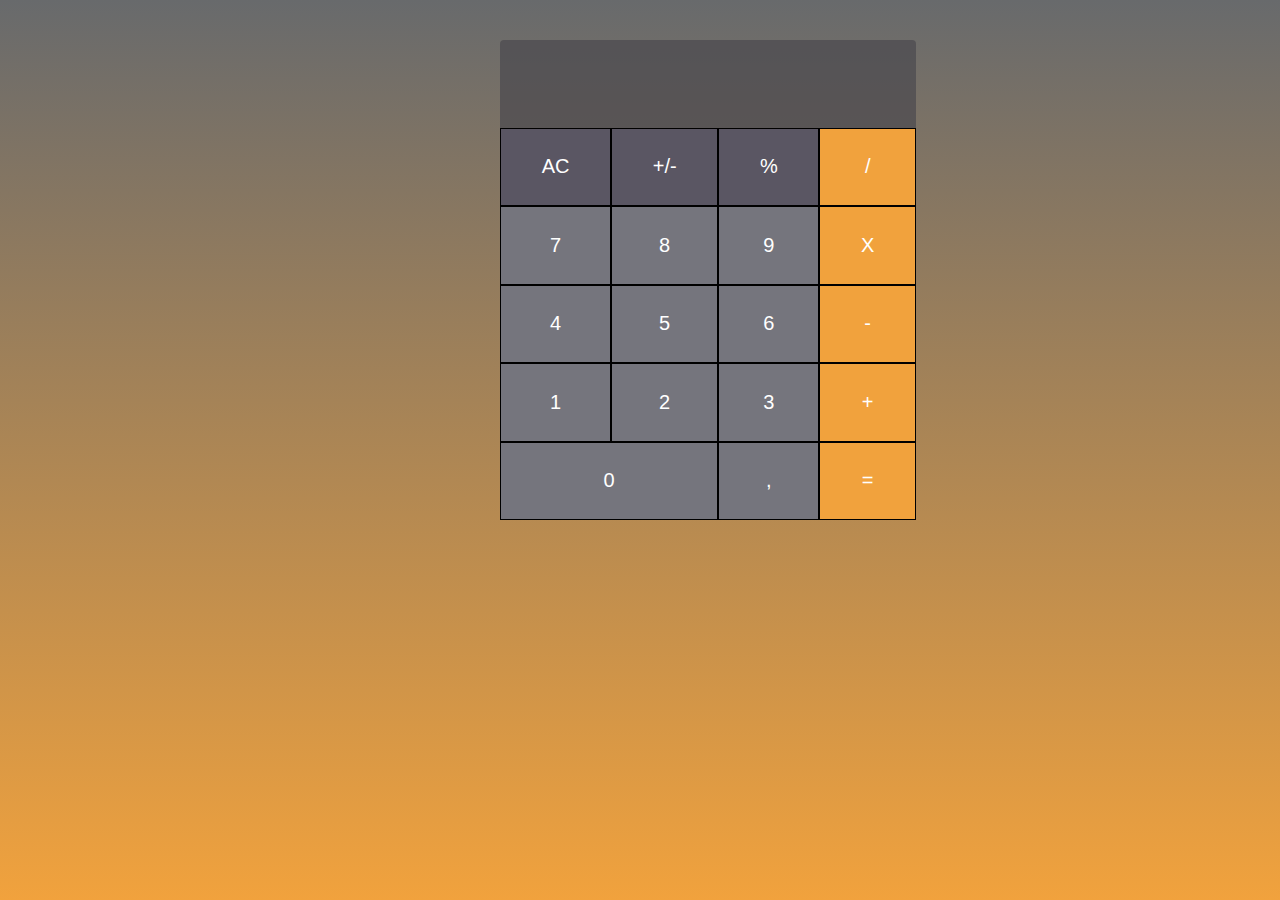
==== index.html @ f0e522b1 "first commit with long css grig" ====
<!DOCTYPE html>
<html lang="pt-br">

<head>
    <meta charset="UTF-8">
    <meta http-equiv="X-UA-Compatible" content="IE=edge">
    <meta name="viewport" content="width=device-width, initial-scale=1.0">
    <link rel="stylesheet" href="./styles.css">
    <title>Calculadora Dev</title>
</head>


<body>

    <div>

    </div>
    <div class="container">
        <section class="grid grid-template-areas">
            <input id="input-value" disabled class="display">

            <button onclick="clearInput()" class="item clear button-operations">AC</button>
            <button onclick="invertValue()" class="item plus-minus button-operations">+/-</button>
            <button onclick="percent()" class="item percent button-operations">%</button>
            <button onclick="insertValues('/')" class="item buttonision button-operations-right">/</button>

            <button onclick="insertValues('7')" class="item seven button-numbers">7</button>
            <button onclick="insertValues('8')" class="item eight button-numbers">8</button>
            <button onclick="insertValues('9')" class="item nine button-numbers">9</button>
            <button onclick="insertValues('*')" class="item multiplication button-operations-right">X</button>

            <button onclick="insertValues('4')" class="item four button-numbers">4</button>
            <button onclick="insertValues('5')" class="item five button-numbers">5</button>
            <button onclick="insertValues('6')" class="item six button-numbers">6</button>
            <button onclick="insertValues('-')" class="item minus button-operations-right">-</button>

            <button onclick="insertValues('1')" class="item one button-numbers">1</button>
            <button onclick="insertValues('2')" class="item two button-numbers">2</button>
            <button onclick="insertValues('3')" class="item three button-numbers">3</button>
            <button onclick="insertValues('+')" class="item plus button-operations-right">+</button>

            <button onclick="insertValues('0')" class="item zero button-numbers">0</button>
            <button onclick="insertValues(',')" class="item point button-numbers">,</button>
            <button onclick="calculate()" class="item equal button-operations-right">=</button>

        </section>
    </div>

</body>

<script>

    function insertValues(num) {
        const input = document.getElementById('input-value').value
        document.getElementById('input-value').value = input + num
    }

    function calculate (){
        const input = document.getElementById('input-value').value

        document.getElementById('input-value').value = eval(input)
    }

    function clearInput(){
        document.getElementById('input-value').value =""
    }

    function invertValue(){
        calculate()

        const input = document.getElementById('input-value').value
        document.getElementById('input-value').value = input * -1 
    }

    function percent(){
        const input = document.getElementById('input-value').value
        const percent = document.getElementById('input-value').value = input/100 
    }

</script>


</html>
---- styles.css ----
* {
    margin: 0;
    padding: 0;
    box-sizing: border-box;
    font-family: "Helvetica Neue", sans-serif;
}

.container {
    background: linear-gradient(#686A6C, #F1A23D);
    height: 100vh;
    
    padding-top: 40px;
    padding-left: 500px;
}

.grid {
    display: grid;
    height: 480px;
    width: 320px;
}

.item {
    color: white;
    cursor: pointer;
    font-size: 20px;
    outline: none;
    border: 0.5px solid black;
}

.item:hover{
    opacity: 0.7;
}

.item:active{
    background-color: white;
    opacity: 0,3;
    color:#4A494F
}

.button-operations-right {
    background-color: #F1A23D;
}

.button-numbers {
    background-color: #75757D;
}

.button-operations {
    background-color: #5A5663;
}

.display{
    grid-area: display;
    background-color: #4A494F;
    opacity: 0.7;
    border: none;
    border-top-left-radius: 4px;
    border-top-right-radius: 4px;
    font-size: 30px;
    color: white;
    padding-left: 15px;
    padding-right: 15px;
}

.clear {
    grid-area: clear;
}

.plus-minus {
    grid-area: plus-minus;
}

.percent {
    grid-area: percent;
}

.division {
    grid-area: division;
}

.multiplication {
    grid-area: multiplication;
}

.plus {
    grid-area: plus;
}

.minus {
    grid-area: minus;
}

.equal {
    grid-area: equal;
}

.point {
    grid-area: point;
}

.zero {
    grid-area: zero;
}

.one {
    grid-area: one;
}

.two {
    grid-area: two;
}

.three {
    grid-area: three;
}

.four {
    grid-area: four;
}

.five {
    grid-area: five;
}

.six {
    grid-area: six;
}

.seven {
    grid-area: seven;
}

.eight {
    grid-area: eight;
}

.nine {
    grid-area: nine;
}

section {
    grid-template-areas:
        "display display display display"
        "clear plus-minus percent division"
        "seven eight nine multiplication"
        "four five six minus"
        "one two three plus"
        "zero zero point equal";
}
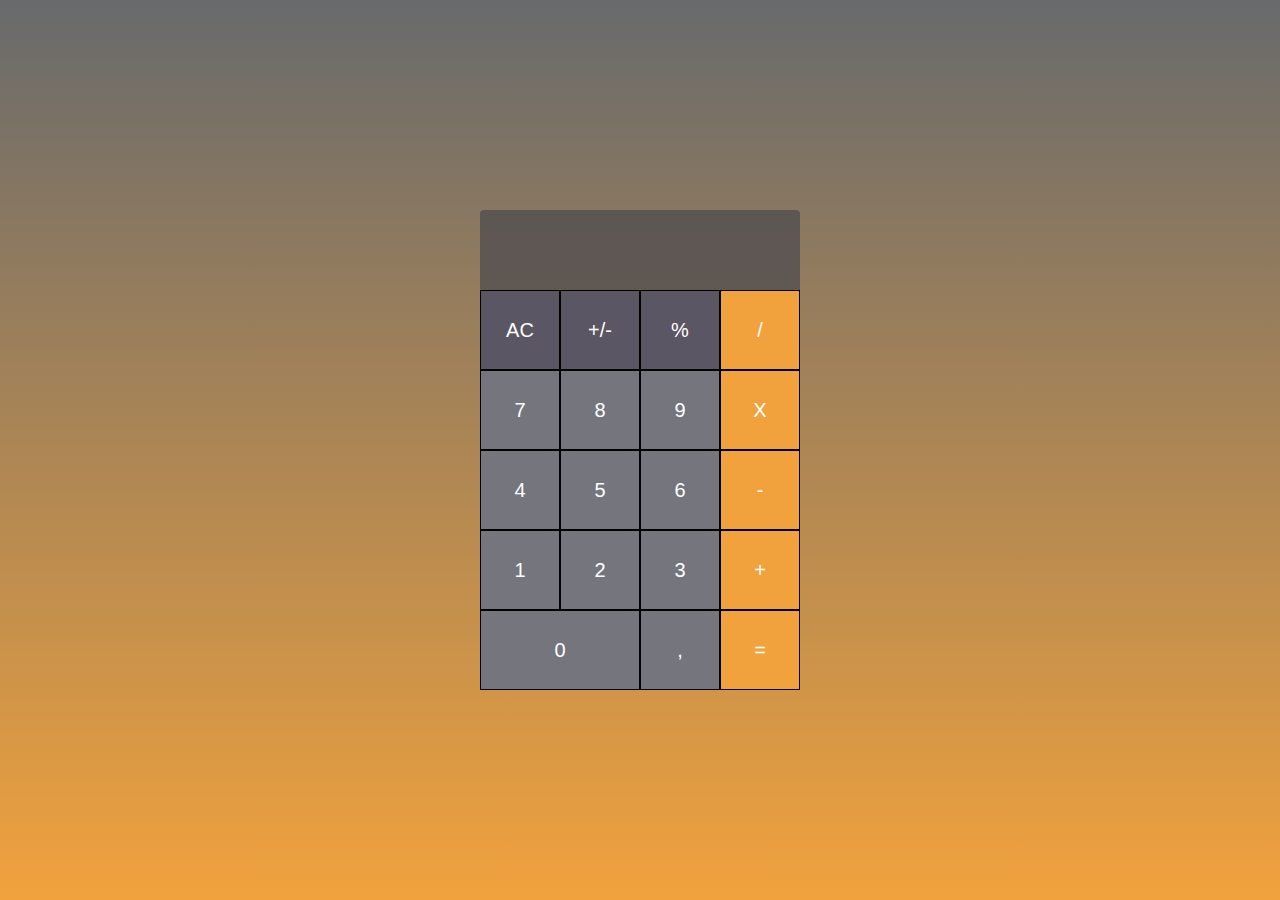
==== commit 08f3a4cd: "commit with clean CSS and background adaptable to the smallest format" ====
--- a/index.html
+++ b/index.html
@@ -12,9 +12,6 @@
 
 <body>
 
-    <div>
-
-    </div>
     <div class="container">
         <section class="grid grid-template-areas">
             <input id="input-value" disabled class="display">
--- a/styles.css
+++ b/styles.css
@@ -8,15 +8,19 @@
 .container {
     background: linear-gradient(#686A6C, #F1A23D);
     height: 100vh;
+    width: 100vw;
+    display: grid;
+    justify-content: center;
+    align-content: center;
     
-    padding-top: 40px;
-    padding-left: 500px;
 }
 
-.grid {
+section {
     display: grid;
     height: 480px;
     width: 320px;
+    grid-template-columns: repeat(4,1fr);
+    grid-template-rows: repeat(6,1fr);
 }
 
 .item {
@@ -50,7 +54,6 @@
 }
 
 .display{
-    grid-area: display;
     background-color: #4A494F;
     opacity: 0.7;
     border: none;
@@ -60,90 +63,9 @@
     color: white;
     padding-left: 15px;
     padding-right: 15px;
+    grid-column: 1/5;
 }
+.zero{
+    grid-column: 1/3;
 
-.clear {
-    grid-area: clear;
 }
-
-.plus-minus {
-    grid-area: plus-minus;
-}
-
-.percent {
-    grid-area: percent;
-}
-
-.division {
-    grid-area: division;
-}
-
-.multiplication {
-    grid-area: multiplication;
-}
-
-.plus {
-    grid-area: plus;
-}
-
-.minus {
-    grid-area: minus;
-}
-
-.equal {
-    grid-area: equal;
-}
-
-.point {
-    grid-area: point;
-}
-
-.zero {
-    grid-area: zero;
-}
-
-.one {
-    grid-area: one;
-}
-
-.two {
-    grid-area: two;
-}
-
-.three {
-    grid-area: three;
-}
-
-.four {
-    grid-area: four;
-}
-
-.five {
-    grid-area: five;
-}
-
-.six {
-    grid-area: six;
-}
-
-.seven {
-    grid-area: seven;
-}
-
-.eight {
-    grid-area: eight;
-}
-
-.nine {
-    grid-area: nine;
-}
-
-section {
-    grid-template-areas:
-        "display display display display"
-        "clear plus-minus percent division"
-        "seven eight nine multiplication"
-        "four five six minus"
-        "one two three plus"
-        "zero zero point equal";
-}